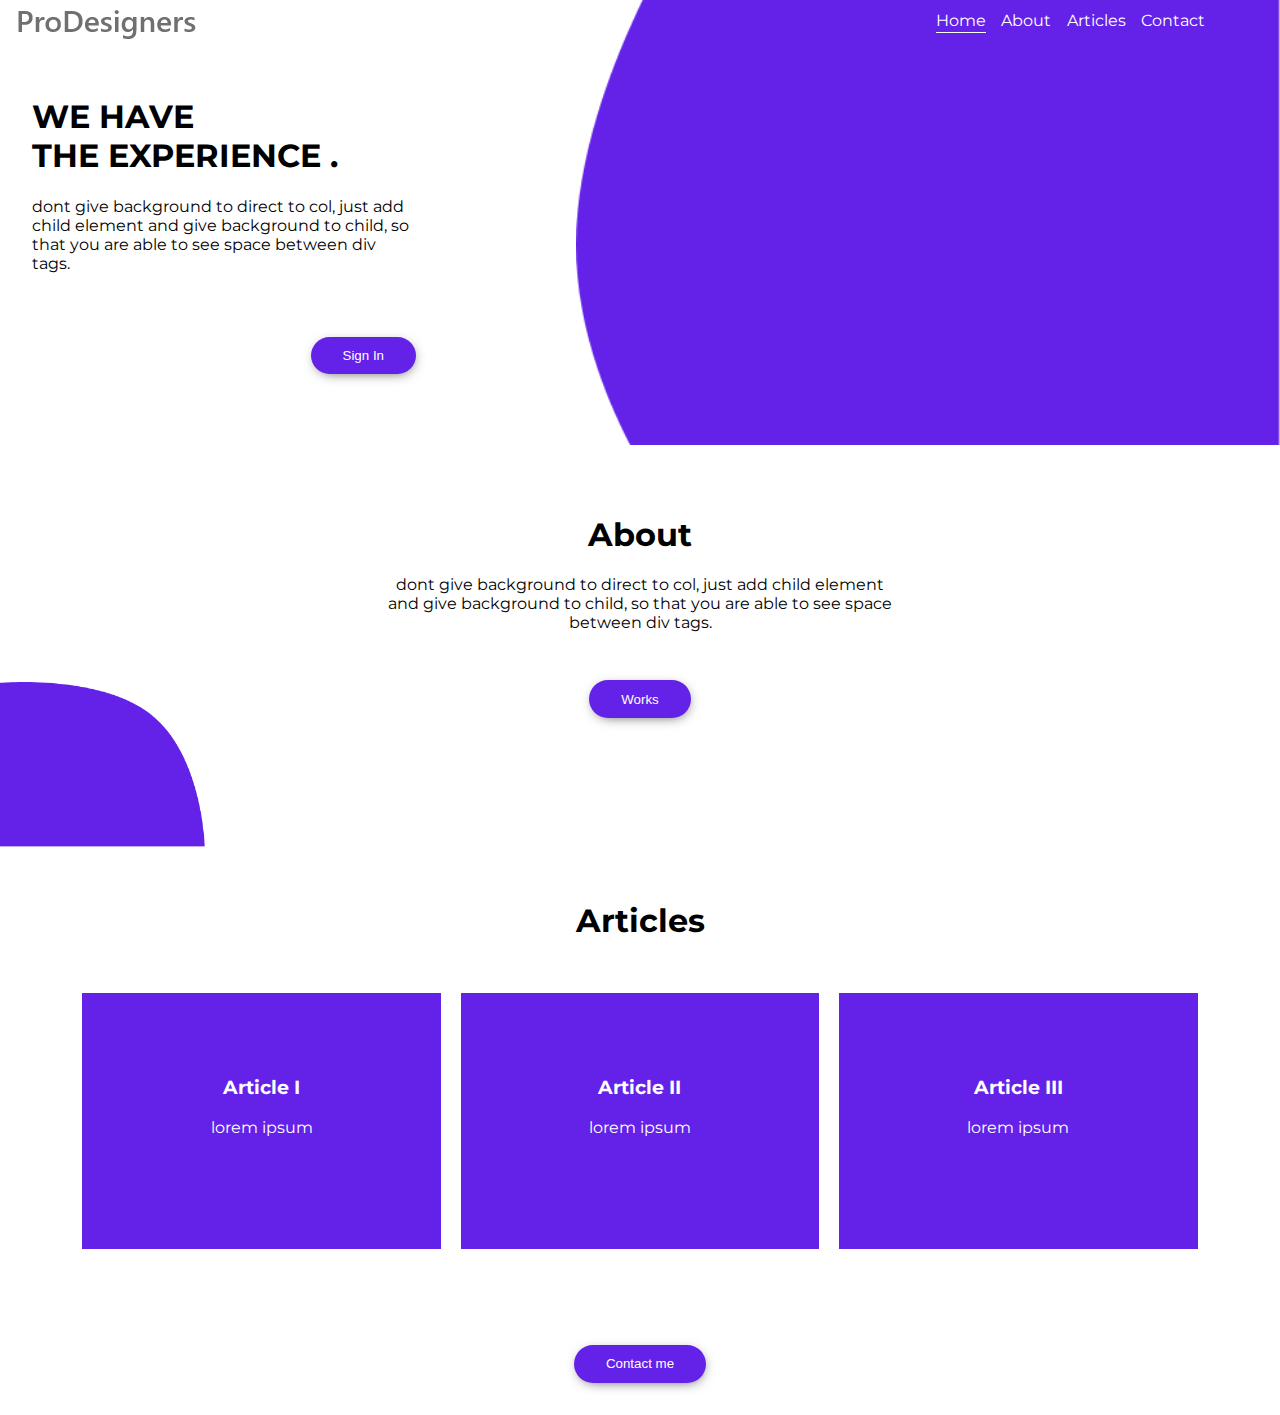
==== index.html @ 90505f47 "falta ultima resolucion en width" ====
<!DOCTYPE html>
<html lang="en">
<head>
    <meta charset="UTF-8">
    <meta name="viewport" content="width=device-width, initial-scale=1.0">
    <meta http-equiv="X-UA-Compatible" content="ie=edge">
    <link rel="stylesheet" href="style.css">
    <title>api</title>
</head>
<body>
  <div class="wrapper">
      <header>
          <img src="img/ProDesigners2.png" class="logo" alt="">
          <div id="nav-icon"> <!-- mobile icon -->
                <div class="bar1"></div>
                <div class="bar2"></div>
                <div class="bar3"></div>
          </div>
          <nav id="nav" class="icon-class">
              <ul>
                <li><a href="#" class="active">Home</a></li>
                <li><a href="#">About</a></li>
                <li><a href="#">Articles</a></li>
                <li><a href="#">Contact</a></li>
              </ul>
          </nav>
          <div id="section-home">
              <div class="content-home">
                <h1>WE HAVE <br />
                    THE EXPERIENCE .
                </h1>
                <p>dont give background to direct to col, just add child element and give background to child, 
                    so that you are able to see space between div tags.
                </p>

                <div class="content-button">
                    <button class="button">Sign In</button>
                </div>
              </div>
          </div> 
      </header> <!-- End section header -->

      <div id="section-about">
            <div class="content-about">
                <h1>About</h1>
                <p>dont give background to direct to col, just add child element and give background to child, 
                        so that you are able to see space between div tags.
                </p>

                <div class="content-button">
                        <button class="button">Works</button>
                </div>
            </div>
      </div> <!-- End section about -->

      <div id="section-articles">
            <div class="content-articles">
                <h1>Articles</h1>
                <ul>
                    <li> <!--li es el div, article es el box del content-->
                        <div class="article-box">
                            <h3>Article I</h3>
                            <p>lorem ipsum</p>
                        </div>
                    </li>
                    <li>
                        <div class="article-box">
                            <h3>Article II</h3>
                            <p>lorem ipsum</p>
                        </div>
                    </li>
                    <li>
                        <div class="article-box">
                            <h3>Article III</h3>
                            <p>lorem ipsum</p>
                        </div>
                    </li>
                </ul>
            </div>
      </div> <!-- End section articles -->

      <div id="section-contact">
          <div class="content-contact">
            <div class="content-button">
                <button class="button">Contact me</button>
            </div>
          </div>
      </div> <!-- End section contact -->

    
  </div>
  <script src="js/app.js"></script>
</body>
</html>
---- style.css ----
/* Generals */
@import url('https://fonts.googleapis.com/css?family=Montserrat:400,700&display=swap');

body {
    padding: 0;
    margin: 0;
    font-family: 'Montserrat', sans-serif;
}


/*** START MOBILE ***/

.wrapper {
    display: grid;
    grid-template-columns: auto;
}

header {
    /* background: red; */
    height: auto;
}

/* section nav */ 

.logo {
    margin-left: 1rem;
}

nav {
    background: blue;
    position: absolute;
    z-index: 2;
    display: block;
    right: 0%;
    border-radius: 2px;
    padding-bottom: 1rem;
    top: 1.6rem;
    margin-top: 1rem;
    margin-right: 1rem;
    -webkit-box-shadow: 1px 3px 13px -5px rgba(0,0,0,0.75);
    -moz-box-shadow: 1px 3px 13px -5px rgba(0,0,0,0.75);
    box-shadow: 1px 3px 13px -5px rgba(0,0,0,0.75);
}

.icon-class {
    display: none;
}

nav > ul {
    list-style: none;
}

nav > ul > li {
    padding-top: .7rem;
    padding-bottom: 1.5rem;
    padding-right: 2.5rem;
}

nav > ul > li > a {
    text-decoration: none;
    color: black;
}

#nav-icon {
    float: right;
    margin-top: .5rem;
    margin-right: 1rem;
}

.bar1, .bar2, .bar3 {
    width: 35px;
    height: 5px;
    background-color: #6422E9;
    margin: 6px 0;
    transition: 0.4s;
}
  
.change > .bar1 {
    -webkit-transform: rotate(-45deg) translate(-9px, 6px);
    transform: rotate(-45deg) translate(-9px, 6px);
}
  
.change > .bar2 {
    opacity: 0;
}
  
.change > .bar3 {
    -webkit-transform: rotate(45deg) translate(-8px, -8px);
    transform: rotate(45deg) translate(-8px, -8px);
}



/* section home */

#section-home {
    /* background: yellow; */
    height: 300px;
}

#section-home > .content-home > h1 {
    padding-top: 2rem;
    text-align: center;
    font-weight: 700;
}

#section-home > .content-home > p {
    text-align: center;
    padding: 0rem 2rem 0rem 2rem;
}

#section-home > .content-home > .content-button {
    text-align: center;
}

#section-home > .content-home > .content-button > button {
    border-radius: 36px;
    border: none;
    -webkit-box-shadow: 1px 3px 13px -5px rgba(0,0,0,0.75);
    -moz-box-shadow: 1px 3px 13px -5px rgba(0,0,0,0.75);
    box-shadow: 1px 3px 13px -5px rgba(0,0,0,0.75);
    color: #FFF;
    padding: .7rem 2rem .7rem 2rem;
    background: #6422E9;
}

/* Section about */

#section-about {
    /* background: green; */
    background-size: 30%;
    padding-bottom: 1rem;
}

#section-about > .content-about {
    text-align: center;
}

#section-about > .content-about > h1 {
    font-weight: 700;
}

#section-about > .content-about > p {
    text-align: center;
    padding: 0rem 2rem 0rem 2rem;
}

#section-about > .content-about > .content-button > button {
    border-radius: 36px;
    border: none;
    -webkit-box-shadow: 1px 3px 13px -5px rgba(0,0,0,0.75);
    -moz-box-shadow: 1px 3px 13px -5px rgba(0,0,0,0.75);
    box-shadow: 1px 3px 13px -5px rgba(0,0,0,0.75);
    color: #FFF;
    padding: .7rem 2rem .7rem 2rem;
    background: #6422E9;
}

/* Section articles */

#section-articles {
    /* background: yellow; */
    padding-bottom: 1rem;
}

#section-articles > .content-articles {
    text-align: center;
    padding-top: 1rem;
}

#section-articles > .content-articles > ul {
    list-style: none;
    padding-top: 1.7rem;
    padding-left: 0;
}

#section-articles > .content-articles > ul > li  {
    background: #6422E9;
    max-width: 100%;
    height: 14rem;
}

#section-articles > .content-articles > ul > li:nth-child(1) {
    margin-bottom: 0;
}

#section-articles > .content-articles > ul > li:nth-child(2) {
    margin-top: .3rem;
}

#section-articles > .content-articles > ul > li:nth-child(3) {
    margin-top: .3rem;
}

li > .article-box {
    padding-top: 4rem;
    color: #FFF;
}

/* Section contact */

#section-contact {
    padding-top: 3rem;
    padding-bottom: 2rem;
}

#section-contact > .content-contact > .content-button {
    text-align: center;
}

#section-contact > .content-contact > .content-button > .button {
    border-radius: 36px;
    border: none;
    -webkit-box-shadow: 1px 3px 13px -5px rgba(0,0,0,0.75);
    -moz-box-shadow: 1px 3px 13px -5px rgba(0,0,0,0.75);
    box-shadow: 1px 3px 13px -5px rgba(0,0,0,0.75);
    color: #FFF;
    padding: .7rem 2rem .7rem 2rem;
    background: #6422E9;
}




/*** START DESKTOP ***/

@media screen and (max-width: 1024px) and (min-width: 769px) {
    .wrapper {
        grid-template-areas:
        'nav'
        'home'
        'about'
    }

    header {
        /* background: pink; */
        background: url('img/background-1.2.png') no-repeat right;
        background-size: 50%; /*deja fijado*/
        padding-bottom: 3rem;
    }

    /* section nav */ 

    .logo {
        margin-left: 1rem;
    }

    nav {
        background: none;
        position: relative;
        float: right;
        display: block;
        margin-top: -1rem;
        margin-right: 1rem;
        box-shadow: none;
        top: 0;
    }

    #nav-icon {
        display: none;
    }

    .icon-class {
        display: block;
    }

    nav > ul {
        list-style: none;
        display: block;
    }
    
    nav > ul > li {
        display: inline-flex;
        color: #FFF;
        padding-right: .7rem;
        font-weight: 400;
        justify-content: space-around;
    }

    nav > ul > li > a {
        text-decoration: none;
        color: #FFF;
    }

    nav > ul > li > .active::after {
        content: '';
        display: block;
        height: .05rem;
        background: #FFF;
        margin-top: 2px;
    }

    /* section home */

    #section-home {
        /* background: red; */
        background: none;
        height: 300px;
    }

    #section-home > .content-home {
        /* border: 1px solid black;  con eso marco el cuadro para posicionar*/
        max-width: 45%; /*fija el ancho maximo */
    }

    #section-home > .content-home > h1 {
        padding-top: 2rem;
        text-align: left;
        font-weight: 700;
        padding-left: 2rem;
    }

    #section-home > .content-home > p {
        text-align: left;
        max-width: 100%;
    }

    #section-home > .content-home > .content-button {
        text-align: right;
        padding-right: 2rem;
        padding-top: 3rem;
    }

    /* Section about */

    #section-about {
        /* background: red; */
        background: url('img/auto-back.png') no-repeat bottom left;
        background-size: 16%;
        height: 330px;
        padding-top: 1rem;
        padding-bottom: 1rem;
    }
    
    #section-about > .content-about {
        margin: 0 auto; /*centralizo */
        width: 60%;
        /* border: 1px solid black;  con eso marco el cuadro para posicionar*/
    }
    
    #section-about > .content-about > h1 {
        font-weight: 700;
    }
    
    #section-about > .content-about > p {
        text-align: center;
        padding-bottom: 2rem;
    }

    /* Section articles */

    #section-articles {
        /* background: red; */
        padding-bottom: 1rem;
    }
    
    #section-articles > .content-articles > ul {
        list-style: none;
        /* border: 1px solid black; */
        padding-bottom: 1rem;
    }

    #section-articles > .content-articles > ul > li  {
        background: #6422E9;
        display: inline-block;
        width: 30%;
        height: 14rem;
    }

    #section-articles > .content-articles > ul > li:nth-child(1) {
        margin-right: 1rem;
    }

    #section-articles > .content-articles > ul > li:nth-child(2) {
        margin-right: 1rem;
    }

}


/*** START DESKTOP II ***/

@media screen and (max-width: 1440px) and (min-width: 1025px) {
    .wrapper {
        grid-template-areas:
        'nav'
        'home'
        'about'
    }

    header {
        /* background: pink; */
        background: url('img/background-1.2.png') no-repeat right;
        background-size: 55%; /*deja fijado*/
        padding-bottom: 5rem;
    }

    /* section nav */ 

    .logo {
        margin-left: 1rem;
    }

    nav {
        background: none;
        display: block;
        float: right;
        margin-top: -1rem;
        margin-right: 4rem;
        box-shadow: none;
        top: 0;
    }

    #nav-icon {
        display: none;
    }

    .icon-class {
        display: block;
    }

    nav > ul {
        list-style: none;
    }
    
    nav > ul > li {
        display: inline-flex;
        color: #FFF;
        padding-right: .7rem;
        font-weight: 400;
        justify-content: space-around;
    }

    nav > ul > li > a {
        text-decoration: none;
        color: #FFF;
    }

    nav > ul > li > .active::after {
        content: '';
        display: block;
        height: .05rem;
        background: #FFF;
        margin-top: 2px;
    }

    /* section home */

    #section-home {
        /* background: red; */
        background: none;
        height: 300px;
    }

    #section-home > .content-home {
        /* border: 1px solid black;  con eso marco el cuadro para posicionar*/
        max-width: 35%; /*fija el ancho maximo */
    }

    #section-home > .content-home > h1 {
        padding-top: 2rem;
        text-align: left;
        font-weight: 700;
        padding-left: 2rem;
    }

    #section-home > .content-home > p {
        text-align: left;
        max-width: 100%;
    }

    #section-home > .content-home > .content-button {
        text-align: right;
        padding-right: 2rem;
        padding-top: 3rem;
    }

    /* Section about */

    #section-about {
        /* background: red; */
        background: url('img/auto-back.png') no-repeat bottom left;
        background-size: 16%;
        height: 370px;
        padding-top: 1rem;
        padding-bottom: 1rem;
    }
    
    #section-about > .content-about {
        margin: 0 auto; /*centralizo */
        padding-top: 2rem;
        width: 45%;
        /* border: 1px solid black;  con eso marco el cuadro para posicionar*/
    }
    
    #section-about > .content-about > h1 {
        font-weight: 700;
    }
    
    #section-about > .content-about > p {
        text-align: center;
        padding-bottom: 2rem;
    }

    /* Section articles */

    #section-articles {
        /* background: red; */
        padding-bottom: 1rem;
    }

    #section-articles > .content-articles {
        padding-top: 2rem;
    }
    
    #section-articles > .content-articles > ul {
        list-style: none;
        /* border: 1px solid black; */
        padding-bottom: 1rem;
    }

    #section-articles > .content-articles > ul > li  {
        background: #6422E9;
        display: inline-block;
        width: 28%;
        height: 16rem;
    }

    #section-articles > .content-articles > ul > li:nth-child(1) {
        margin-right: 1rem;
    }

    #section-articles > .content-articles > ul > li:nth-child(2) {
        margin-right: 1rem;
    }
}


/*** START DESKTOP III ***/

@media screen and (max-width: 2560px) and (min-width: 1441px) {
    .wrapper {
        grid-template-areas:
        'nav'
        'home'
        'about'
    }

    header {
        /* background: pink; */
        background: url('img/background-1.2.png') no-repeat right;
        background-size: 55%; /*deja fijado*/
        padding-bottom: 8rem;
    }

    /* section nav */ 

    .logo {
        margin-left: 1rem;
    }

    nav {
        background: none;
        display: block;
        float: right;
        margin-top: -1rem;
        margin-right: 5rem;
        box-shadow: none;
        top: 0;
    }

    #nav-icon {
        display: none;
    }

    .icon-class {
        display: block;
    }

    nav > ul {
        list-style: none;
    }
    
    nav > ul > li {
        display: inline-flex;
        color: #FFF;
        padding-right: .7rem;
        font-weight: 400;
        justify-content: space-around;
    }

    nav > ul > li > a {
        text-decoration: none;
        color: #FFF;
    }

    nav > ul > li > .active::after {
        content: '';
        display: block;
        height: .05rem;
        background: #FFF;
        margin-top: 2px;
    }

    /* section home */

    #section-home {
        /* background: red; */
        background: none;
        height: 300px;
    }

    #section-home > .content-home {
        /* border: 1px solid black;  con eso marco el cuadro para posicionar*/
        max-width: 32%; /*fija el ancho maximo */
    }

    #section-home > .content-home > h1 {
        padding-top: 2rem;
        text-align: left;
        font-weight: 700;
        padding-left: 2rem;
    }

    #section-home > .content-home > p {
        text-align: left;
        max-width: 100%;
    }

    #section-home > .content-home > .content-button {
        text-align: right;
        padding-right: 2rem;
        padding-top: 3rem;
    }

    /* Section about */

    #section-about {
        /* background: red; */
        background: url('img/auto-back.png') no-repeat bottom left;
        background-size: 14%;
        height: 400px;
        padding-top: 1rem;
        padding-bottom: 1rem;
    }
    
    #section-about > .content-about {
        margin: 0 auto; /*centralizo */
        padding-top: 2rem;
        width: 40%;
        /* border: 1px solid black;  con eso marco el cuadro para posicionar*/
    }
    
    #section-about > .content-about > h1 {
        font-weight: 700;
    }
    
    #section-about > .content-about > p {
        text-align: center;
        padding-bottom: 2rem;
    }

    /* Section articles */

    #section-articles {
        /* background: red; */
        padding-bottom: 2rem;
    }

    #section-articles > .content-articles {
        padding-top: 4rem;
    }
    
    #section-articles > .content-articles > ul {
        list-style: none;
        /* border: 1px solid black; */
        padding-bottom: 1rem;
    }

    #section-articles > .content-articles > ul > li  {
        background: #6422E9;
        display: inline-block;
        width: 25%;
        height: 19rem;
    }

    #section-articles > .content-articles > ul > li:nth-child(1) {
        margin-right: 1rem;
    }

    #section-articles > .content-articles > ul > li:nth-child(2) {
        margin-right: 1rem;
    }
}
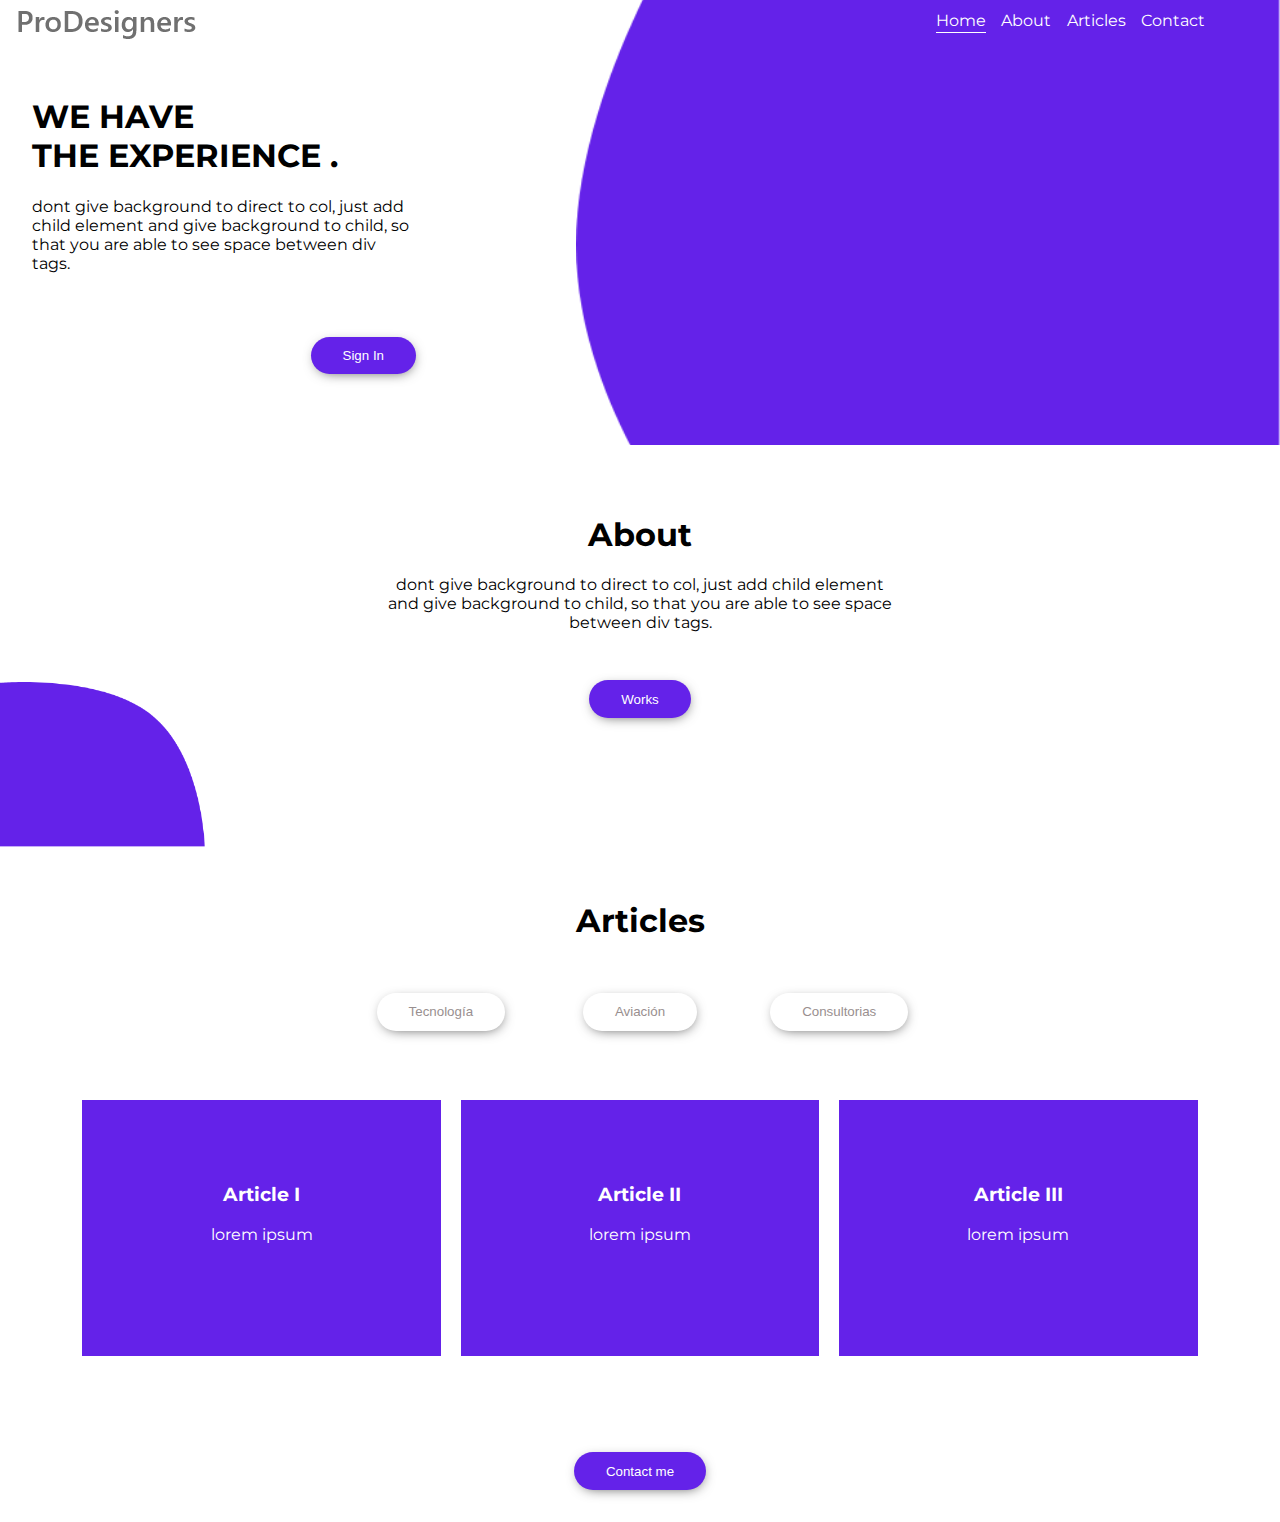
==== commit 6563ef29: "categorias agregadas" ====
--- a/index.html
+++ b/index.html
@@ -56,6 +56,11 @@
       <div id="section-articles">
             <div class="content-articles">
                 <h1>Articles</h1>
+                <ul class="category">
+                    <li><button>Tecnología</button></li>
+                    <li><button>Aviación</button></li>
+                    <li><button>Consultorias</button></li>
+                </ul>
                 <ul>
                     <li> <!--li es el div, article es el box del content-->
                         <div class="article-box">
--- a/style.css
+++ b/style.css
@@ -163,6 +163,29 @@
     padding-bottom: 1rem;
 }
 
+#section-articles > .content-articles > .category {
+    display: block;
+    margin: 0 auto;
+}
+
+#section-articles > .content-articles > .category > li {
+    height: auto;
+    padding-bottom: 1rem;
+    background: none;
+}
+
+#section-articles > .content-articles > .category > li > button {
+    border-radius: 36px;
+    border: none;
+    -webkit-box-shadow: 1px 3px 13px -5px rgba(0,0,0,0.75);
+    -moz-box-shadow: 1px 3px 13px -5px rgba(0,0,0,0.75);
+    box-shadow: 1px 3px 13px -5px rgba(0,0,0,0.75);
+    color: #998F8F;
+    padding: .7rem 2rem .7rem 2rem;
+    background: #FFF;
+}
+
+
 #section-articles > .content-articles {
     text-align: center;
     padding-top: 1rem;
@@ -353,6 +376,29 @@
         /* background: red; */
         padding-bottom: 1rem;
     }
+
+    #section-articles > .content-articles > .category {
+        /* border: 1px solid black; */
+        padding-right: 7rem;
+        padding-left: 7rem;
+        padding-bottom: 2rem;
+        margin: 0 auto;
+    }
+
+    #section-articles > .content-articles > .category > li {
+        height: 0px;
+    }
+
+    #section-articles > .content-articles > .category > li > button {
+        border-radius: 36px;
+        border: none;
+        -webkit-box-shadow: 1px 3px 13px -5px rgba(0,0,0,0.75);
+        -moz-box-shadow: 1px 3px 13px -5px rgba(0,0,0,0.75);
+        box-shadow: 1px 3px 13px -5px rgba(0,0,0,0.75);
+        color: #998F8F;
+        padding: .7rem 2rem .7rem 2rem;
+        background: #FFF;
+    }
     
     #section-articles > .content-articles > ul {
         list-style: none;
@@ -509,6 +555,29 @@
         padding-bottom: 1rem;
     }
 
+    #section-articles > .content-articles > .category {
+        /* border: 1px solid black; */
+        padding-right: 20rem;
+        padding-left: 20rem;
+        padding-bottom: 2rem;
+        margin: 0 auto;
+    }
+
+    #section-articles > .content-articles > .category > li {
+        height: 0px;
+    }
+
+    #section-articles > .content-articles > .category > li > button {
+        border-radius: 36px;
+        border: none;
+        -webkit-box-shadow: 1px 3px 13px -5px rgba(0,0,0,0.75);
+        -moz-box-shadow: 1px 3px 13px -5px rgba(0,0,0,0.75);
+        box-shadow: 1px 3px 13px -5px rgba(0,0,0,0.75);
+        color: #998F8F;
+        padding: .7rem 2rem .7rem 2rem;
+        background: #FFF;
+    }
+
     #section-articles > .content-articles {
         padding-top: 2rem;
     }
@@ -667,6 +736,30 @@
         padding-bottom: 2rem;
     }
 
+    #section-articles > .content-articles > .category {
+        /* border: 1px solid black; */
+        padding-right: 20rem;
+        padding-left: 20rem;
+        padding-bottom: 2rem;
+        margin: 0 auto;
+    }
+
+    #section-articles > .content-articles > .category > li {
+        height: 0px;
+    }
+
+    #section-articles > .content-articles > .category > li > button {
+        border-radius: 36px;
+        border: none;
+        -webkit-box-shadow: 1px 3px 13px -5px rgba(0,0,0,0.75);
+        -moz-box-shadow: 1px 3px 13px -5px rgba(0,0,0,0.75);
+        box-shadow: 1px 3px 13px -5px rgba(0,0,0,0.75);
+        color: #998F8F;
+        padding: .7rem 2rem .7rem 2rem;
+        background: #FFF;
+    }
+
+
     #section-articles > .content-articles {
         padding-top: 4rem;
     }
